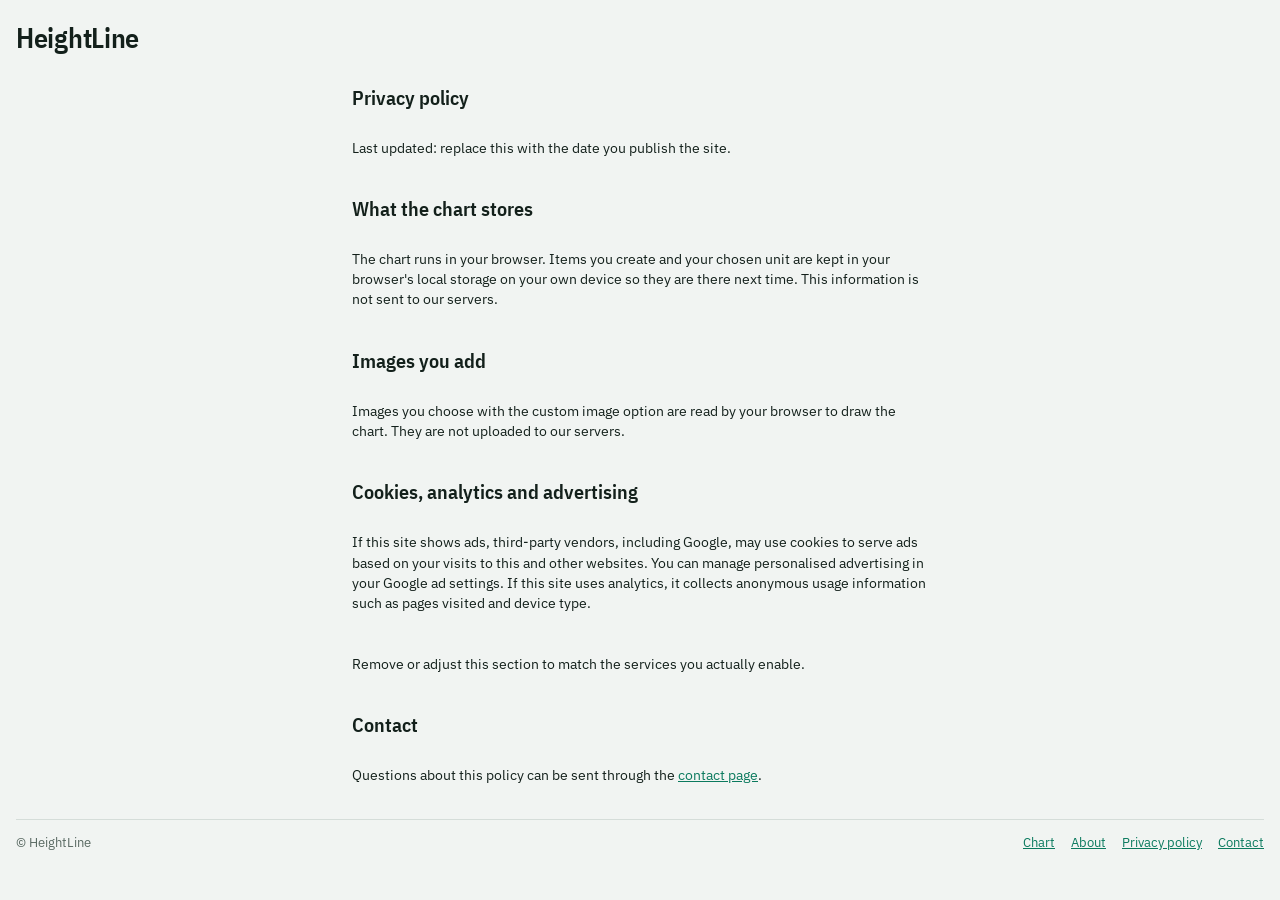
==== privacy.html @ 01ae7e82 "Add files via upload" ====
<!doctype html>
<html lang="en">
<head>
<meta charset="utf-8">
<meta name="viewport" content="width=device-width,initial-scale=1,viewport-fit=cover">
<title>Privacy policy - HeightLine</title>
<meta name="description" content="Privacy policy for HeightLine.">
<link rel="stylesheet" href="https://fonts.googleapis.com/css2?family=IBM+Plex+Mono:wght@400;500&family=IBM+Plex+Sans+Condensed:wght@500;600&family=IBM+Plex+Sans:wght@400;500;600&display=swap">
<link rel="stylesheet" href="assets/style.css">
</head>
<body>
<div class="wrap">
  <header><h1><a href="index.html" style="color:inherit;text-decoration:none">HeightLine</a></h1></header>
  <main class="doc">
    <h2>Privacy policy</h2>
    <p>Last updated: replace this with the date you publish the site.</p>
    <h2>What the chart stores</h2>
    <p>The chart runs in your browser. Items you create and your chosen unit are kept in your browser's local storage on your own device so they are there next time. This information is not sent to our servers.</p>
    <h2>Images you add</h2>
    <p>Images you choose with the custom image option are read by your browser to draw the chart. They are not uploaded to our servers.</p>
    <h2>Cookies, analytics and advertising</h2>
    <p>If this site shows ads, third-party vendors, including Google, may use cookies to serve ads based on your visits to this and other websites. You can manage personalised advertising in your Google ad settings. If this site uses analytics, it collects anonymous usage information such as pages visited and device type.</p>
    <p>Remove or adjust this section to match the services you actually enable.</p>
    <h2>Contact</h2>
    <p>Questions about this policy can be sent through the <a href="contact.html">contact page</a>.</p>
  </main>
  <footer class="foot">
    <span>&copy; HeightLine</span>
    <nav aria-label="Site"><a href="index.html">Chart</a><a href="about.html">About</a><a href="privacy.html">Privacy policy</a><a href="contact.html">Contact</a></nav>
  </footer>
</div>
</body>
</html>
---- assets/style.css ----
/* Layout: controls in a left column, the scaled chart and building details on the right. On phones the chart comes first. */
:root{
  --bg:#F1F4F2; --panel:#FFFFFF; --fg:#13201B; --muted:#5A6A63; --line:#D5DDD9;
  --accent:#0B7A5E; --accent-fg:#FFFFFF; --grid:#E3E9E6; --soft:#E8EEEB; --warn:#9A5B00;
  --f-display:'IBM Plex Sans Condensed','Arial Narrow',sans-serif;
  --f-body:'IBM Plex Sans',system-ui,sans-serif;
  --f-mono:'IBM Plex Mono',ui-monospace,Menlo,monospace;
}
@media (prefers-color-scheme: dark){:root:not([data-theme="light"]){
  --bg:#0D1411; --panel:#141D19; --fg:#E5EDE8; --muted:#93A59C; --line:#27342E;
  --accent:#3DD6A8; --accent-fg:#06231A; --grid:#1E2A25; --soft:#1B2722; --warn:#E3B04B; color-scheme:dark}}
:root[data-theme="dark"]{
  --bg:#0D1411; --panel:#141D19; --fg:#E5EDE8; --muted:#93A59C; --line:#27342E;
  --accent:#3DD6A8; --accent-fg:#06231A; --grid:#1E2A25; --soft:#1B2722; --warn:#E3B04B; color-scheme:dark}

*{box-sizing:border-box}
body{background:var(--bg);color:var(--fg);font-family:var(--f-body);font-size:14px;line-height:1.45;
  padding-block:18px 40px;padding-left:max(16px,env(safe-area-inset-left,0px));padding-right:max(16px,env(safe-area-inset-right,0px))}
.wrap{max-width:1280px;margin:0 auto;display:flex;flex-direction:column;gap:14px}
h1{font-family:var(--f-display);font-weight:600;font-size:28px;letter-spacing:-.01em;margin:0}
h2{font-family:var(--f-display);font-weight:600;font-size:16px;margin:0}
.sub{color:var(--muted);margin:2px 0 0;max-width:68ch}
.app{display:grid;grid-template-columns:minmax(300px,360px) minmax(0,1fr);gap:16px;align-items:start}
.side{position:sticky;top:12px;display:flex;flex-direction:column;gap:12px;max-height:calc(100vh - 24px);overflow:auto;min-width:0}
.main{display:flex;flex-direction:column;gap:12px;min-width:0}
@media (max-width:860px){.app{grid-template-columns:minmax(0,1fr)}.side{position:static;max-height:none;overflow:visible}.main{order:-1}}
.card{background:var(--panel);border:1px solid var(--line);border-radius:8px;padding:12px;min-width:0;display:flex;flex-direction:column;gap:10px}
.card-h{display:flex;justify-content:space-between;align-items:baseline;gap:8px;flex-wrap:wrap}
.lbl{font-size:11px;letter-spacing:.08em;text-transform:uppercase;color:var(--muted)}
.bar{display:flex;flex-wrap:wrap;gap:10px;align-items:center;justify-content:space-between}
.grp{display:flex;flex-wrap:wrap;gap:8px;align-items:center}
.seg{display:inline-flex;border:1px solid var(--line);border-radius:6px;overflow:hidden;background:var(--panel)}
.seg button{border:0;background:transparent;color:var(--fg);font:500 13px var(--f-body);padding:7px 12px;cursor:pointer}
.seg button+button{border-left:1px solid var(--line)}
.seg button[aria-pressed="true"]{background:var(--accent);color:var(--accent-fg)}
.btn{border:1px solid var(--line);background:var(--panel);color:var(--fg);font:500 13px var(--f-body);padding:7px 12px;border-radius:6px;cursor:pointer}
.btn:hover{border-color:var(--accent)}
.btn.pri{background:var(--accent);color:var(--accent-fg);border-color:var(--accent)}
button:focus-visible,input:focus-visible,select:focus-visible{outline:2px solid var(--accent);outline-offset:2px}
input,select{font:400 13px var(--f-body);color:var(--fg);background:var(--bg);border:1px solid var(--line);border-radius:5px;padding:6px 8px;min-width:0}
.note{font-size:12px;color:var(--muted);margin:0}
.hint{font-size:12.5px;color:var(--warn);margin:0}

.stage{background:var(--panel);border:1px solid var(--line);border-radius:8px;overflow:hidden}
#scroll{overflow:auto;max-height:580px}
.row{display:flex;width:max-content;min-width:100%}
#ruler{flex:none;position:sticky;left:0;z-index:2;background:var(--panel);border-right:1px solid var(--line)}
svg text{font-family:var(--f-body)}
.tk{font:400 10.5px var(--f-mono);fill:var(--muted)}
.nm{font:500 12px var(--f-body);fill:var(--fg)}
.ht{font:500 11.5px var(--f-mono);fill:var(--accent)}
.gl{stroke:var(--grid);stroke-width:1}
.base{stroke:var(--fg);stroke-width:1.5}
.top{stroke:var(--accent);stroke-width:1;stroke-dasharray:4 4;opacity:0;pointer-events:none}
.fig{cursor:pointer}
.fig:hover .top,.fig.hl .top{opacity:1}
.fig.hl .nm{fill:var(--accent)}
.empty-t{font:500 14px var(--f-body);fill:var(--muted)}

.info{display:flex;flex-direction:column;gap:8px}
.info h2{font-size:20px}
dl.facts{display:grid;grid-template-columns:max-content 1fr;gap:6px 16px;margin:0}
dl.facts dt{color:var(--muted);font-size:12px;letter-spacing:.04em;text-transform:uppercase;padding-top:2px}
dl.facts dd{margin:0;min-width:0;overflow-wrap:anywhere}
.mono{font-family:var(--f-mono)}
.badge{display:inline-block;font:500 11px var(--f-mono);padding:2px 8px;border-radius:999px;border:1px solid var(--line);color:var(--muted)}
.badge.ok{color:var(--accent);border-color:var(--accent)}
.ad{border:1px dashed var(--line);border-radius:6px;min-height:90px;display:flex;align-items:center;justify-content:center;
  color:var(--muted);font:400 12px var(--f-mono);text-align:center;padding:8px;background:var(--soft)}

ul{list-style:none;margin:0;padding:0}
#rows{display:flex;flex-direction:column;gap:8px;max-height:340px;overflow:auto}
#rows li{display:flex;flex-wrap:wrap;align-items:center;gap:6px;padding:8px;border:1px solid var(--line);border-radius:6px}
#rows li.sel{border-color:var(--accent)}
.dot{width:12px;height:12px;border-radius:50%;flex:none}
.nm-in{flex:1 1 100px}
.rsel{max-width:118px}
.hin{display:inline-flex;align-items:center;gap:4px;font:400 12px var(--f-mono);color:var(--muted)}
.hin input{width:64px;font-family:var(--f-mono)}
.alt{font:400 11.5px var(--f-mono);color:var(--muted)}
.x{border:0;background:transparent;color:var(--muted);font-size:20px;line-height:1;cursor:pointer;padding:2px 6px;border-radius:4px;margin-left:auto}
.x:hover{color:var(--fg);background:var(--soft)}
li.empty{color:var(--muted);border-style:dashed!important}
.tabs{display:flex;flex-wrap:wrap;gap:6px}
.tabs button{border:1px solid var(--line);background:transparent;color:var(--fg);font:500 12.5px var(--f-body);padding:5px 10px;border-radius:999px;cursor:pointer}
.tabs button[aria-selected="true"]{background:var(--fg);color:var(--bg);border-color:var(--fg)}
#q{width:100%}
.lib{display:grid;grid-template-columns:repeat(auto-fill,minmax(138px,1fr));gap:8px;max-height:300px;overflow:auto;padding:1px}
.lib button{display:flex;flex-direction:column;gap:2px;align-items:flex-start;text-align:left;border:1px solid var(--line);background:var(--bg);color:var(--fg);
  padding:8px 10px;border-radius:6px;cursor:pointer;font:500 13px var(--f-body)}
.lib button:hover{border-color:var(--accent)}
.lib small{font:400 11.5px var(--f-mono);color:var(--muted)}
.lib .ic{width:100%;display:flex;justify-content:center;height:48px}
.form{display:grid;grid-template-columns:1fr 1fr;gap:10px;max-height:340px;overflow:auto;padding:1px}
.form label{display:flex;flex-direction:column;gap:4px;font-size:12px;color:var(--muted);min-width:0}
.form .wide{grid-column:1/-1}
.form .hin input{width:70px}
.form [hidden]{display:none!important}

/* compare mode */
.btn[aria-pressed="true"]{background:var(--accent);color:var(--accent-fg);border-color:var(--accent)}
.fig.pr .top{opacity:0!important}
.fig.pr .nm{fill:var(--accent)}
.cl{stroke:var(--accent);stroke-width:1.2;stroke-dasharray:4 3}
.brace{fill:none;stroke:var(--accent);stroke-width:2;stroke-linecap:round;stroke-linejoin:round}
.dl{font:600 12.5px var(--f-mono);fill:var(--accent);paint-order:stroke;stroke:var(--panel);stroke-width:4px;stroke-linejoin:round}
#rows li.pair{border-color:var(--accent);box-shadow:0 0 0 1px var(--accent)}
#scroll.cmpmode .fig{cursor:crosshair}
.big{font-size:26px;font-weight:500;color:var(--accent)}
#cmp p{margin:0}
/* site pages */
[hidden]{display:none!important}
html{color-scheme:light}
body{margin:0}
img{max-width:100%}
.foot{display:flex;flex-wrap:wrap;gap:6px 18px;justify-content:space-between;color:var(--muted);font-size:13px;border-top:1px solid var(--line);padding-top:14px;margin-top:6px}
.foot a,.doc a{color:var(--accent)}
.foot nav{display:flex;gap:16px;flex-wrap:wrap}
.guide{display:flex;flex-direction:column;gap:10px}
.guide h2{font-size:18px}
.guide h3{font-family:var(--f-display);font-size:15px;margin:10px 0 0}
.guide p{margin:0;max-width:75ch}
.doc{max-width:760px;margin:0 auto;display:flex;flex-direction:column;gap:12px}
.doc h2{font-size:20px;margin-top:10px}
.doc p,.doc li{max-width:72ch}
.doc ul{list-style:disc;padding-left:20px;display:flex;flex-direction:column;gap:4px}
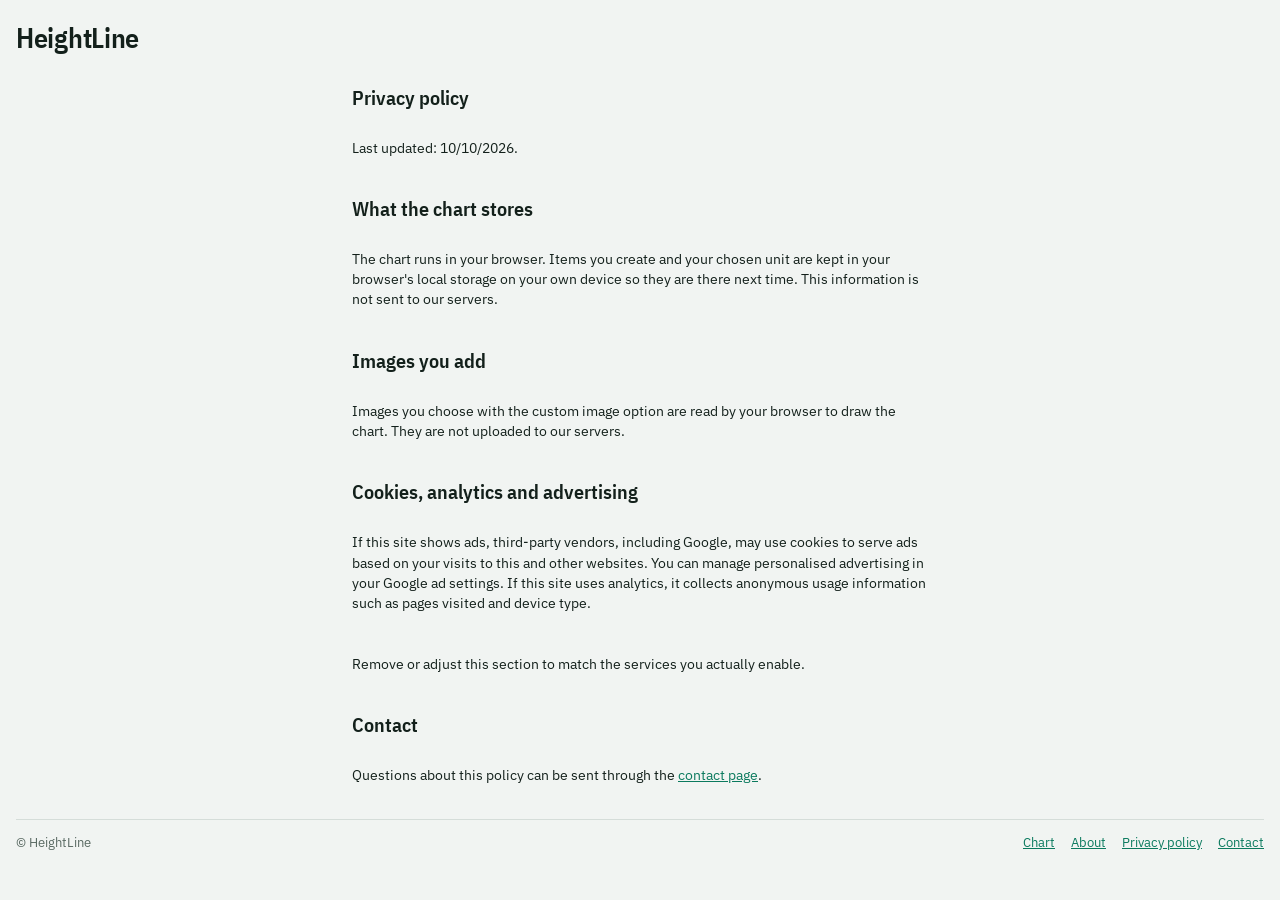
==== commit 9e480442: "Update privacy.html" ====
--- a/privacy.html
+++ b/privacy.html
@@ -13,7 +13,7 @@
   <header><h1><a href="index.html" style="color:inherit;text-decoration:none">HeightLine</a></h1></header>
   <main class="doc">
     <h2>Privacy policy</h2>
-    <p>Last updated: replace this with the date you publish the site.</p>
+    <p>Last updated: 10/10/2026.</p>
     <h2>What the chart stores</h2>
     <p>The chart runs in your browser. Items you create and your chosen unit are kept in your browser's local storage on your own device so they are there next time. This information is not sent to our servers.</p>
     <h2>Images you add</h2>
